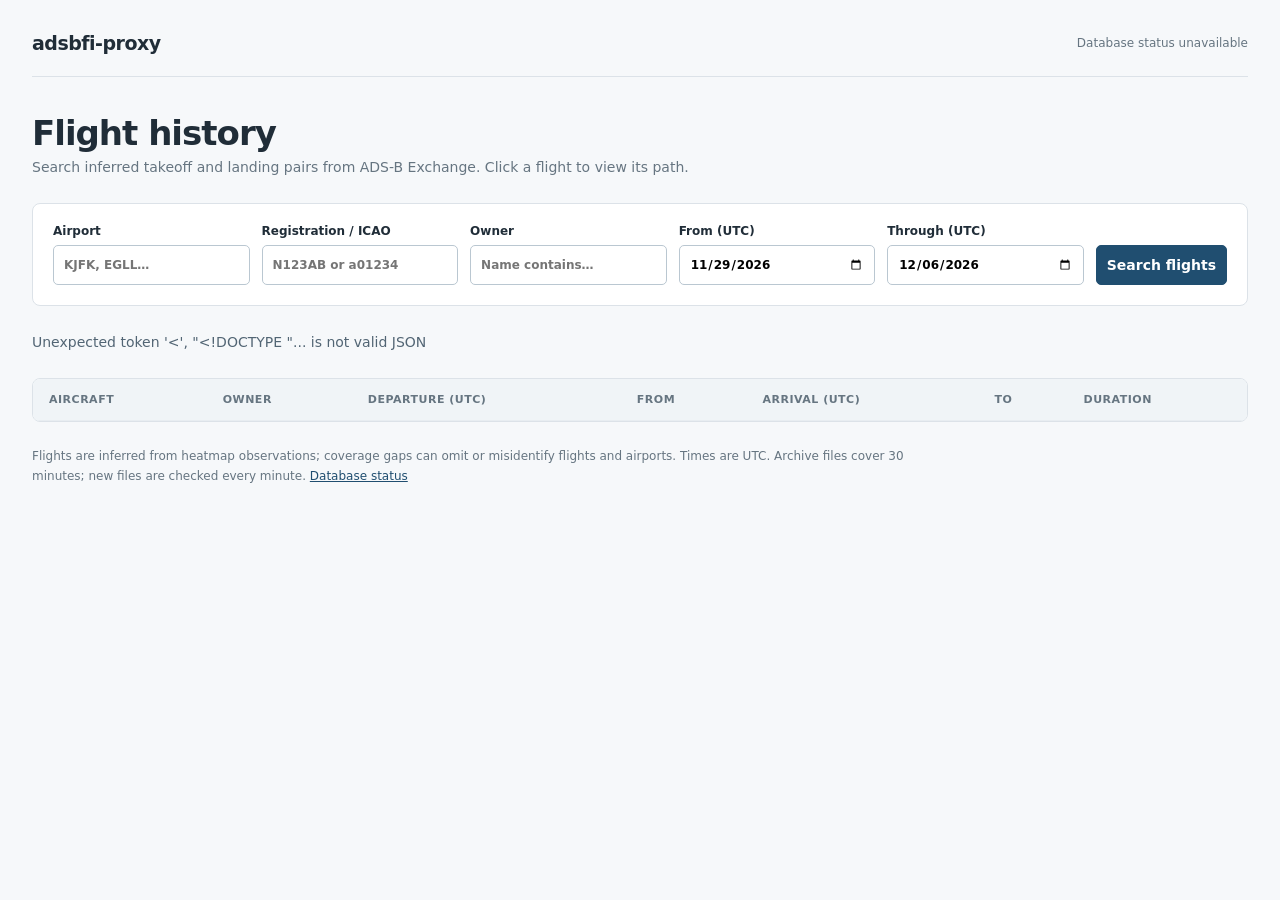
==== web/index.html @ 1d40e515 "Import adsbx-proxy as adsbfi-proxy Copy the downloader, archive mirror, Rust endpoint builder, refer" ====
<!doctype html>
<html lang="en"><head><meta charset="utf-8"><meta name="viewport" content="width=device-width, initial-scale=1"><title>adsbfi-proxy · Flights</title><link rel="stylesheet" href="style.css"></head>
<body><main><header><span class="wordmark">adsbfi-proxy</span><span id="status">Loading database status…</span></header>
<h1>Flight history</h1><p>Search inferred takeoff and landing pairs from ADS-B Exchange. Click a flight to view its path.</p>
<form id="search"><label>Airport<input name="airport" placeholder="KJFK, EGLL…" list="airports" autocomplete="off"><datalist id="airports"></datalist></label><label>Registration / ICAO<input name="aircraft" placeholder="N123AB or a01234"></label><label>Owner<input name="owner" placeholder="Name contains…"></label><label>From (UTC)<input type="date" name="start"></label><label>Through (UTC)<input type="date" name="end"></label><button>Search flights</button></form>
<div class="results-heading"><span id="message" role="status" aria-live="polite"></span><button id="more" hidden>Load more</button></div>
<div class="table-wrap"><table><thead><tr><th>Aircraft</th><th>Owner</th><th>Departure (UTC)</th><th>From</th><th>Arrival (UTC)</th><th>To</th><th>Duration</th></tr></thead><tbody id="results"></tbody></table></div>
<footer>Flights are inferred from heatmap observations; coverage gaps can omit or misidentify flights and airports. Times are UTC. Archive files cover 30 minutes; new files are checked every minute. <a href="api/status">Database status</a></footer></main>
<dialog id="flight-dialog" aria-labelledby="flight-title">
<div class="flight-header"><div><h2 id="flight-title">Flight path</h2><p id="flight-details"></p></div><button id="close-flight" aria-label="Close flight path">Close</button></div>
<p id="path-status" role="status" aria-live="polite"></p><div id="flight-map" aria-label="Recorded flight path map"></div>
<p class="map-note">Sampled ADS-B positions. Lines stop at observation gaps longer than 3 minutes. Airport markers show inferred departure and arrival.</p>
</dialog><script src="app.js"></script></body></html>
---- web/style.css ----
:root{font-family:system-ui,sans-serif;color:#202d38;background:#f6f8fa;font-size:14px}*{box-sizing:border-box}body{margin:0}main{max-width:1500px;margin:auto;padding:32px}header{display:flex;justify-content:space-between;align-items:center;gap:20px;border-bottom:1px solid #dce2e8;padding-bottom:22px}.wordmark{font-size:19px;font-weight:750;letter-spacing:-.5px}#status,footer{color:#667581;font-size:12px}h1{font-size:34px;font-weight:650;margin:36px 0 6px;letter-spacing:-1px}p{color:#667581;margin:0 0 28px}form{display:flex;flex-wrap:wrap;gap:12px;align-items:flex-end;background:white;border:1px solid #dce2e8;border-radius:8px;padding:20px}label{display:flex;flex-direction:column;gap:7px;font-size:12px;font-weight:600;flex:1;min-width:145px}input,button{font:inherit;border:1px solid #bac7d1;border-radius:5px;padding:10px;min-height:40px}input{width:100%;background:#fff}button{cursor:pointer;background:#204e70;color:white;border-color:#204e70;font-weight:600}button:disabled{opacity:.5;cursor:wait}.results-heading{display:flex;justify-content:space-between;align-items:center;min-height:72px;color:#526574}.table-wrap{overflow:auto;background:white;border:1px solid #dce2e8;border-radius:8px}table{width:100%;border-collapse:collapse;text-align:left;white-space:nowrap}th{font-size:11px;text-transform:uppercase;letter-spacing:.5px;color:#667581;background:#f0f4f7}td,th{padding:14px 16px;border-bottom:1px solid #e8edf1}td{font-size:13px}td small{display:block;color:#7a8893;font-size:11px;margin-top:3px}a{color:#204e70}footer{line-height:1.7;margin-top:24px;max-width:880px}@media(max-width:650px){main{padding:16px}header{align-items:flex-start;flex-direction:column;gap:8px}h1{font-size:28px}form{padding:14px}label{min-width:130px}}
.flight-row{cursor:pointer}.flight-row:hover,.flight-row:focus-within{background:#eff6fb}.flight-link{background:none;border:0;color:#204e70;padding:0;min-height:0;text-decoration:underline;text-underline-offset:3px}.flight-link:focus-visible{outline:2px solid #204e70;outline-offset:4px}dialog{width:min(1100px,calc(100% - 32px));max-height:calc(100dvh - 32px);padding:22px;border:1px solid #dce2e8;border-radius:10px;color:inherit;overflow:auto}dialog::backdrop{background:#142c40aa}.flight-header{display:flex;justify-content:space-between;align-items:flex-start;gap:16px}.flight-header h2{margin:0 0 8px;font-size:22px}.flight-header p{margin:0;font-size:13px}#path-status{margin:16px 0;min-height:20px;color:#526574}#flight-map{height:min(58dvh,560px);min-height:250px;background:#e9eef1;border-radius:6px}.map-note{font-size:12px;margin:12px 0 0}.airport-marker{width:28px;height:28px;border-radius:50%;padding:0;min-height:0;border:2px solid white;background:#204e70;box-shadow:0 1px 5px #0005;font-size:12px}.airport-marker.arrival{background:#a74432}.maplibregl-ctrl button{min-height:0}.maplibregl-popup-content{font:12px system-ui;color:#202d38}@media(max-width:650px){dialog{padding:14px;width:calc(100% - 16px);max-height:calc(100dvh - 16px)}.flight-header h2{font-size:18px}}
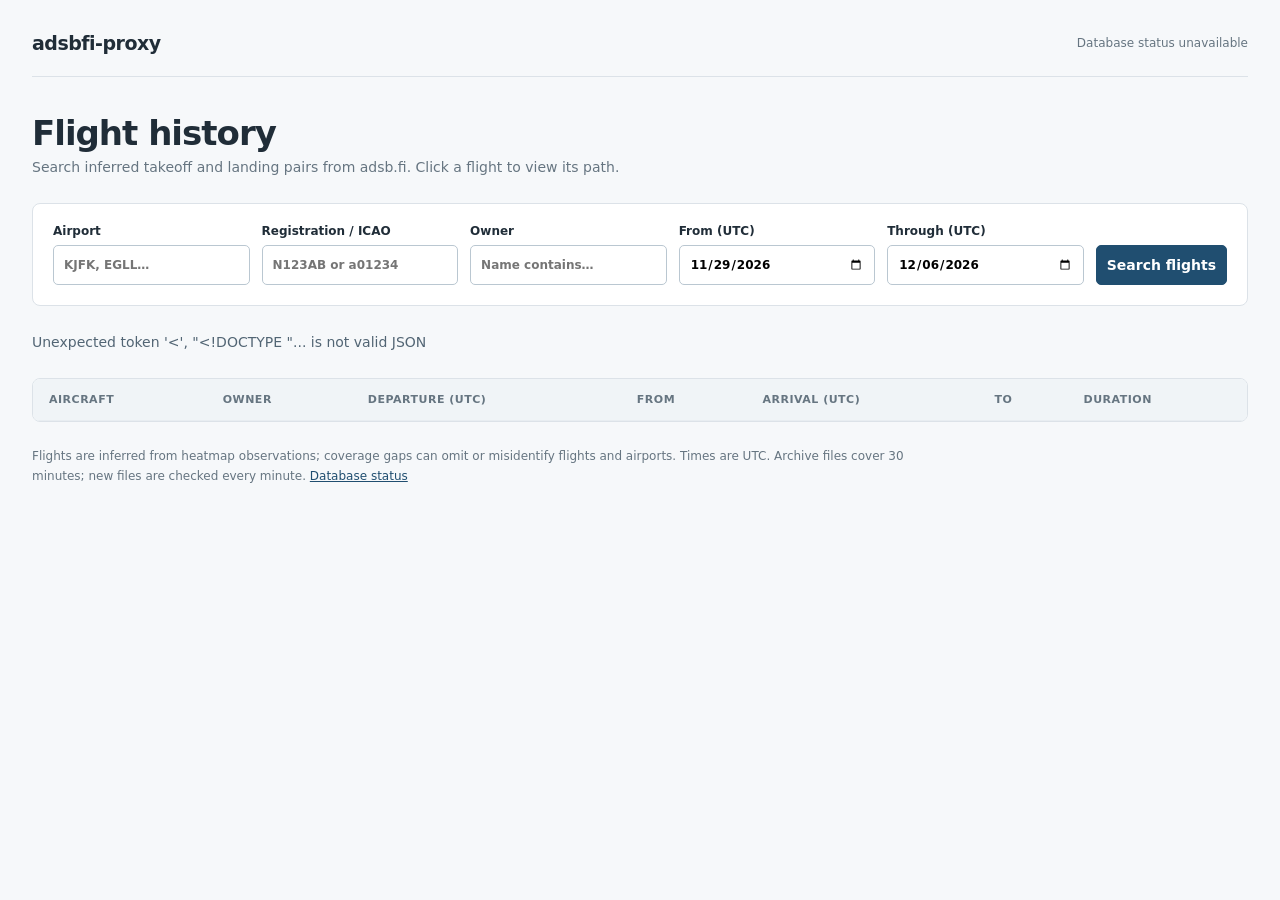
==== commit 967e3bb0: "Document endpoint v6, adsb.fi source and archive, benchmarks Co-Authored-By: Claude Opus 5.5 <norepl" ====
--- a/web/index.html
+++ b/web/index.html
@@ -1,7 +1,7 @@
 <!doctype html>
 <html lang="en"><head><meta charset="utf-8"><meta name="viewport" content="width=device-width, initial-scale=1"><title>adsbfi-proxy · Flights</title><link rel="stylesheet" href="style.css"></head>
 <body><main><header><span class="wordmark">adsbfi-proxy</span><span id="status">Loading database status…</span></header>
-<h1>Flight history</h1><p>Search inferred takeoff and landing pairs from ADS-B Exchange. Click a flight to view its path.</p>
+<h1>Flight history</h1><p>Search inferred takeoff and landing pairs from adsb.fi. Click a flight to view its path.</p>
 <form id="search"><label>Airport<input name="airport" placeholder="KJFK, EGLL…" list="airports" autocomplete="off"><datalist id="airports"></datalist></label><label>Registration / ICAO<input name="aircraft" placeholder="N123AB or a01234"></label><label>Owner<input name="owner" placeholder="Name contains…"></label><label>From (UTC)<input type="date" name="start"></label><label>Through (UTC)<input type="date" name="end"></label><button>Search flights</button></form>
 <div class="results-heading"><span id="message" role="status" aria-live="polite"></span><button id="more" hidden>Load more</button></div>
 <div class="table-wrap"><table><thead><tr><th>Aircraft</th><th>Owner</th><th>Departure (UTC)</th><th>From</th><th>Arrival (UTC)</th><th>To</th><th>Duration</th></tr></thead><tbody id="results"></tbody></table></div>
